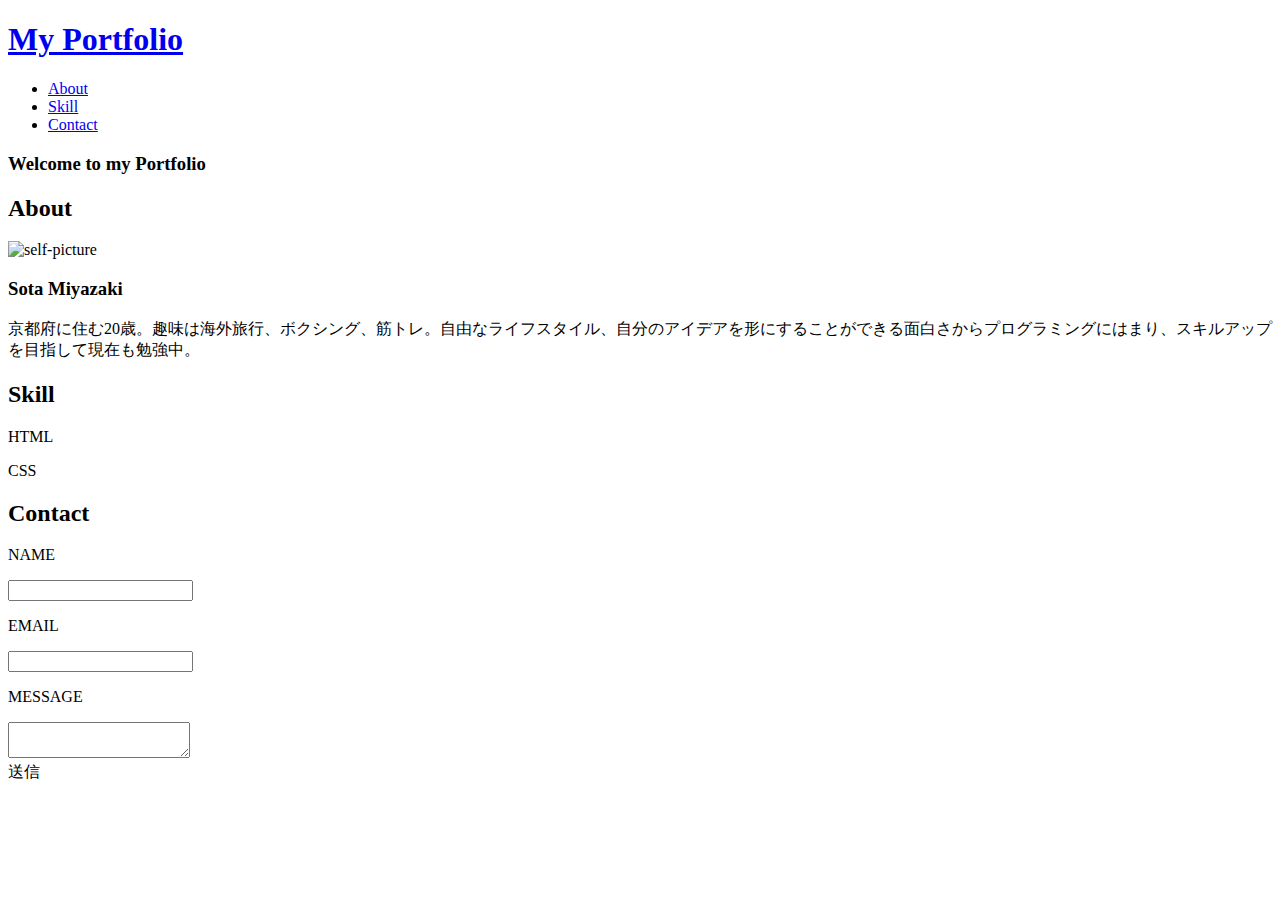
==== index.html @ e2ff8360 "Add files via upload" ====
<!DOCTYPE html>
<html lang="ja">
<head>
  <meta charset="UTF-8">
  <meta name="viewport" content="width=device-width, initial-scale=1.0">
  <title>My Portfolio</title>
  <link rel="stylesheet" href="style.css">
</head>
<body>
  
  <header>
    <a href="#top"><h1>My Portfolio</h1></a>
    <nav>
      <ul>
        <li>
          <a href="#about">About</a> 
        </li>
        <li>
          <a href="#skill">Skill</a> 
        </li>
        <li>
          <a href="#contact">Contact</a> 
        </li>
      </ul>
     </nav>
  </header>

  <section class="hero" id="top">
   <div>
    <h3>Welcome to my Portfolio</h3>
   </div>
  </section>

  <section class="description">
    
    
      <h2 id="about">About</h2>
    
    <div class="about">
      <div class="self-picture">
        <img src="self.jpg" alt="self-picture" width="143" height="173">
      </div>
      
      <div class="introduction">
        <h3>Sota Miyazaki</h3>
        <p>京都府に住む20歳。趣味は海外旅行、ボクシング、筋トレ。自由なライフスタイル、自分のアイデアを形にすることができる面白さからプログラミングにはまり、スキルアップを目指して現在も勉強中。</p>
      </div>
    </div>  
      
    </div>

    <div class="skill" id="skill">
      <h2>Skill</h2>
      <div class="box">
          <p class="html">HTML</p>
          <p class="css">CSS</p>
      </div>
      
    </div>

    <div class="contact" id="contact">
      <h2>Contact</h2>
      <form>
        <div>
          <p>NAME</p>
          <input type="email">
          <p>EMAIL</p>
          <input type="text">
        </div>
        
        <p>MESSAGE</p>
        <textarea></textarea>
      </form>
      <div class="btn">
        <buttom disabled>送信</buttom>
      </div>
      
    </div>
    
    
  </section>
  
 

  
</body>
</html>
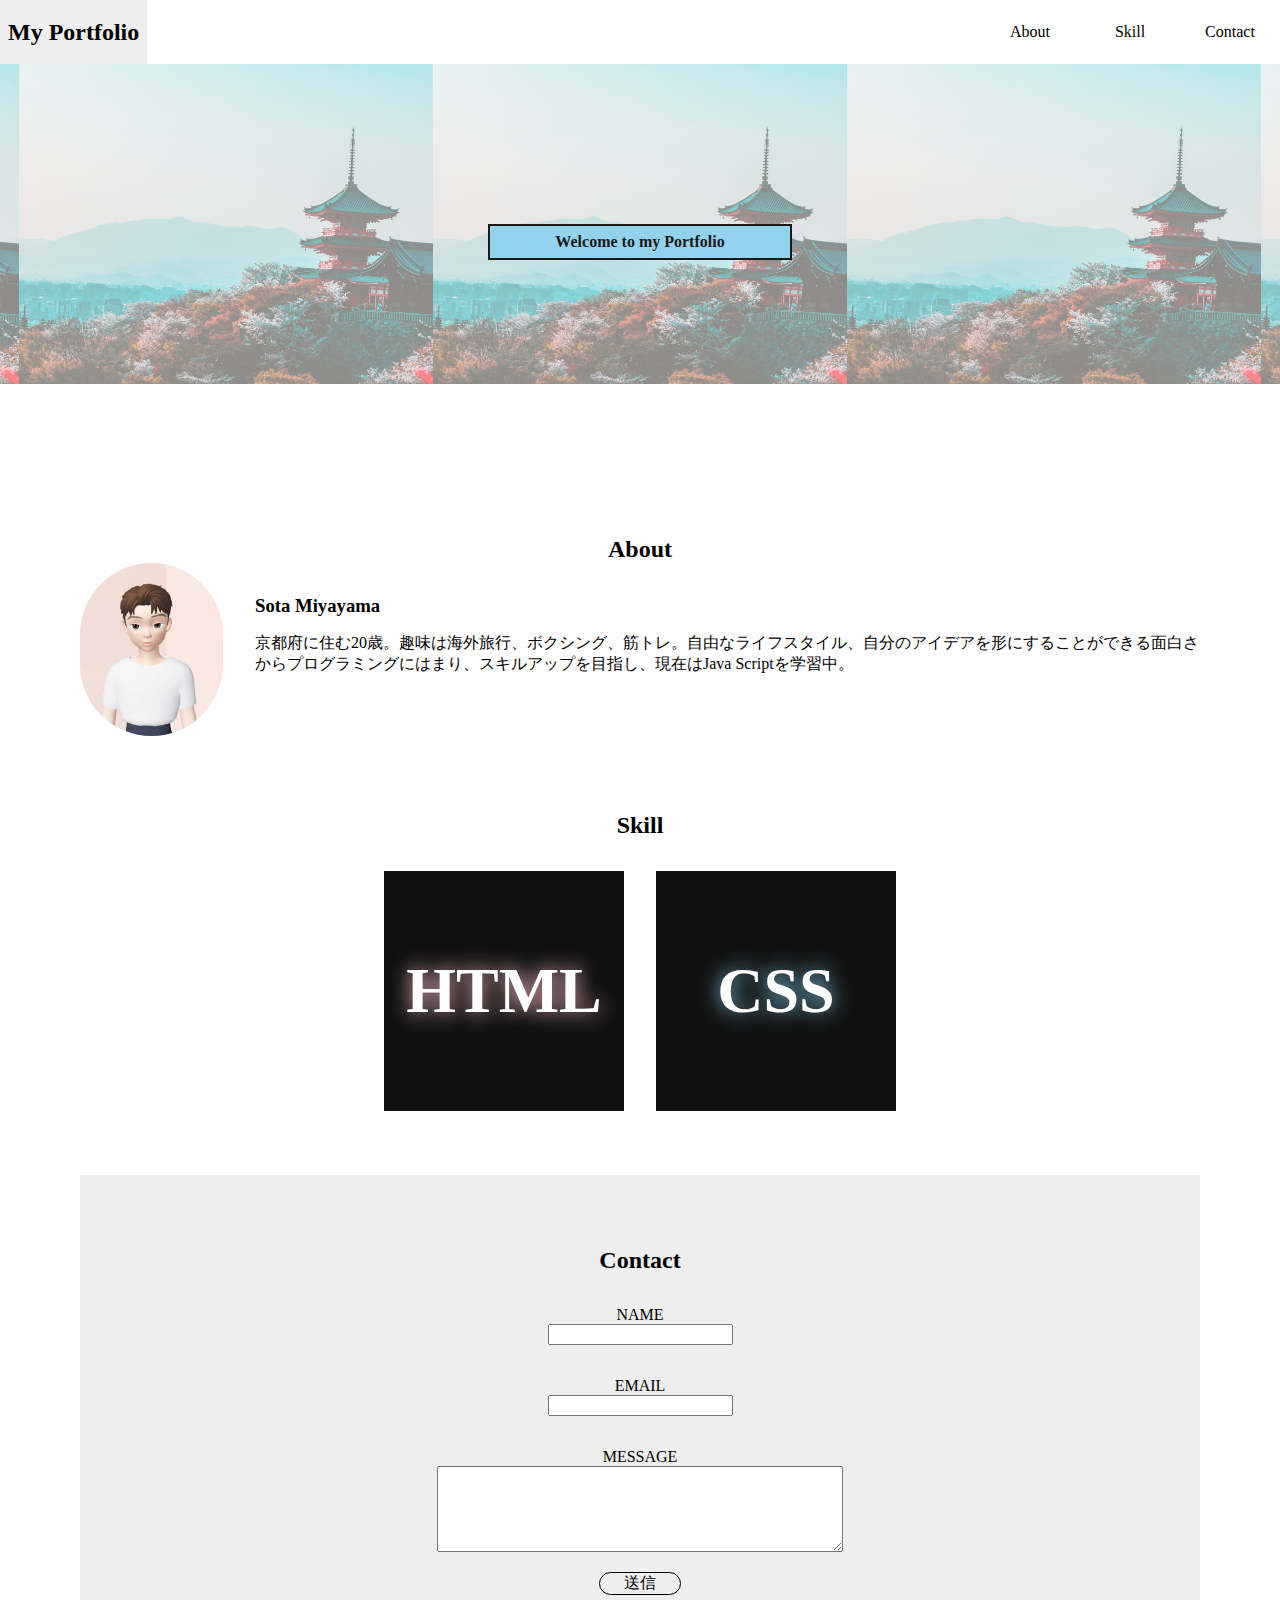
==== commit 794b37b7: "Add files via upload" ====
--- a/index.html
+++ b/index.html
@@ -42,8 +42,8 @@
       </div>
       
       <div class="introduction">
-        <h3>Sota Miyazaki</h3>
-        <p>京都府に住む20歳。趣味は海外旅行、ボクシング、筋トレ。自由なライフスタイル、自分のアイデアを形にすることができる面白さからプログラミングにはまり、スキルアップを目指して現在も勉強中。</p>
+        <h3>Sota Miyayama</h3>
+        <p>京都府に住む20歳。趣味は海外旅行、ボクシング、筋トレ。自由なライフスタイル、自分のアイデアを形にすることができる面白さからプログラミングにはまり、スキルアップを目指し、現在はJava Scriptを学習中。</p>
       </div>
     </div>  
       
--- a/style.css
+++ b/style.css
@@ -0,0 +1,282 @@
+@charset "utf-8";
+
+/*common*/
+
+body {
+  margin: 0;
+}
+
+h1 {
+  margin: 0;
+  font-size: 24px;
+}
+
+h2 {
+  margin: 0;
+}
+
+h3 {
+  margin: 0;
+}
+
+p {
+  margin: 0;
+}
+
+a {
+  color: inherit;
+  text-decoration: none;
+}
+
+/*header*/
+
+header {
+  display: flex;
+  background: white;
+  height: 64px;
+  width: 100%;
+  position: fixed;
+  top: 0;
+  z-index: 10; /*ヘッダーが一番上に重なるようにする*/
+ }
+
+ header h1 {
+  line-height: 64px;
+  margin: 0 8px;
+ }
+
+nav {
+  margin-left: auto;
+}
+
+ul {
+  list-style: none;
+  padding: 0;
+  margin: 0;
+  display: flex;
+}
+
+nav a {
+  display: block;
+  width: 100px;
+  line-height: 64px;
+  text-align: center;
+}
+
+a:hover {
+  background: #eee;
+}
+
+/*hero*/
+
+
+.hero {
+ background-image: url(landscape.png);
+ background-repeat:  repeat-x;  
+ background-position: center; 
+ background-size: contain;
+ width: 100%;
+ height: 320px;
+ opacity: 0.9;
+ margin-top: 64px; /*一番上にスクロールしたとき画像がヘッダーと重ならないようにするため*/
+}
+ 
+
+
+.hero h3 {
+  font-size: 16px;
+  background: skyblue;
+  width: 300px;
+  height: 32px;
+  line-height: 32px;
+  text-align: center;
+  border: 2px solid black;
+  margin: 0 auto;
+ position: relative; /*h3にalign-itemsで真ん中にできなかったから仕方なく使用*/
+ top: 160px;
+  animation: popup 2s;
+}
+
+@keyframes popup {
+  0% {
+    transform: translateY(20px);
+    opacity: 0;
+  }
+  80% {
+    transform: none;
+    opacity: 1;
+  }
+  100% {
+    transform: none;
+    opacity: 1;
+  }
+}
+
+/*description*/
+
+.description {
+  padding: 80px;
+  text-align: center;
+}
+.description h2 {
+  padding-top: 72px;
+}
+
+.about {
+  display: flex;
+  gap: 32px;
+}
+
+.self-picture img {
+  border-radius: 100px;
+}
+
+.introduction h3 {
+  margin-top: 32px;
+  text-align: left;
+}
+
+.introduction p {
+  margin-top: 16px;
+  text-align: left;
+}
+
+.box {
+  display: flex;
+  gap: 32px;
+  text-align: center;
+  margin-top: 40px;
+  width: 512px;
+  margin: 32px auto 0; 
+}
+
+.html {
+  width: 240px;
+  height: 240px;
+  line-height: 240px;
+  font-size: 64px;
+  font-weight: bold;
+  background: #111;
+  color: white;
+  text-shadow: 0 0 20px pink;
+}
+.css {
+  width: 240px;
+  height: 240px;
+  line-height: 240px;
+  font-size: 64px;
+  font-weight: bold;
+  background: #111;
+  color: white;
+  text-shadow: 0 0 20px skyblue;
+}
+
+
+/*contact*/
+
+.contact {
+  background: #eee;
+  padding-bottom: 72px;
+  margin-top: 64px;
+  text-align: center;
+}
+
+textarea {
+  width: 400px;
+  height: 80px;
+}
+
+.btn {
+  width: 80px;
+  border: 1px solid black;
+  border-radius: 16px;
+  margin:16px auto 0;
+
+}
+
+.btn:hover {
+  opacity: 0.7;
+  cursor: pointer;
+}
+
+form p {
+  margin-top: 32px;
+}
+
+/*smart phone*/
+
+@media (max-width: 600px) {
+
+ /*header*/
+
+ header {
+  min-width: 300px;
+  width: 100%;
+ }
+
+ header h1 {
+  white-space: nowrap; /*改行しない*/
+ }
+
+ nav {
+  padding: 0 16px;
+ }
+ nav a {
+  width: 60px;
+}
+
+ /*description*/
+ .description {
+  text-align: center;
+  padding: 32px;
+  min-width: 300px;
+}
+ .box {
+  display: block;
+  margin-top: 40px;
+  width: 240px;
+  margin: 32px auto 0; 
+}
+
+.about {
+  display: block;
+}
+
+.introduction {
+  min-width: 240px;
+}
+
+.html {
+  width: 240px;
+  height: 240px;
+  line-height: 240px;
+  font-size: 64px;
+  font-weight: bold;
+  background: #111;
+  color: white;
+  text-shadow: 0 0 20px pink;
+  min-width: 240px;
+}
+.css {
+  width: 240px;
+  height: 240px;
+  line-height: 240px;
+  font-size: 64px;
+  font-weight: bold;
+  background: #111;
+  color: white;
+  text-shadow: 0 0 20px skyblue;
+  margin-top: 32px;
+  min-width: 240px;
+}
+
+.contact {
+  min-width: 240px; 
+ 
+
+}
+textarea {
+ width: 240px;
+}
+
+}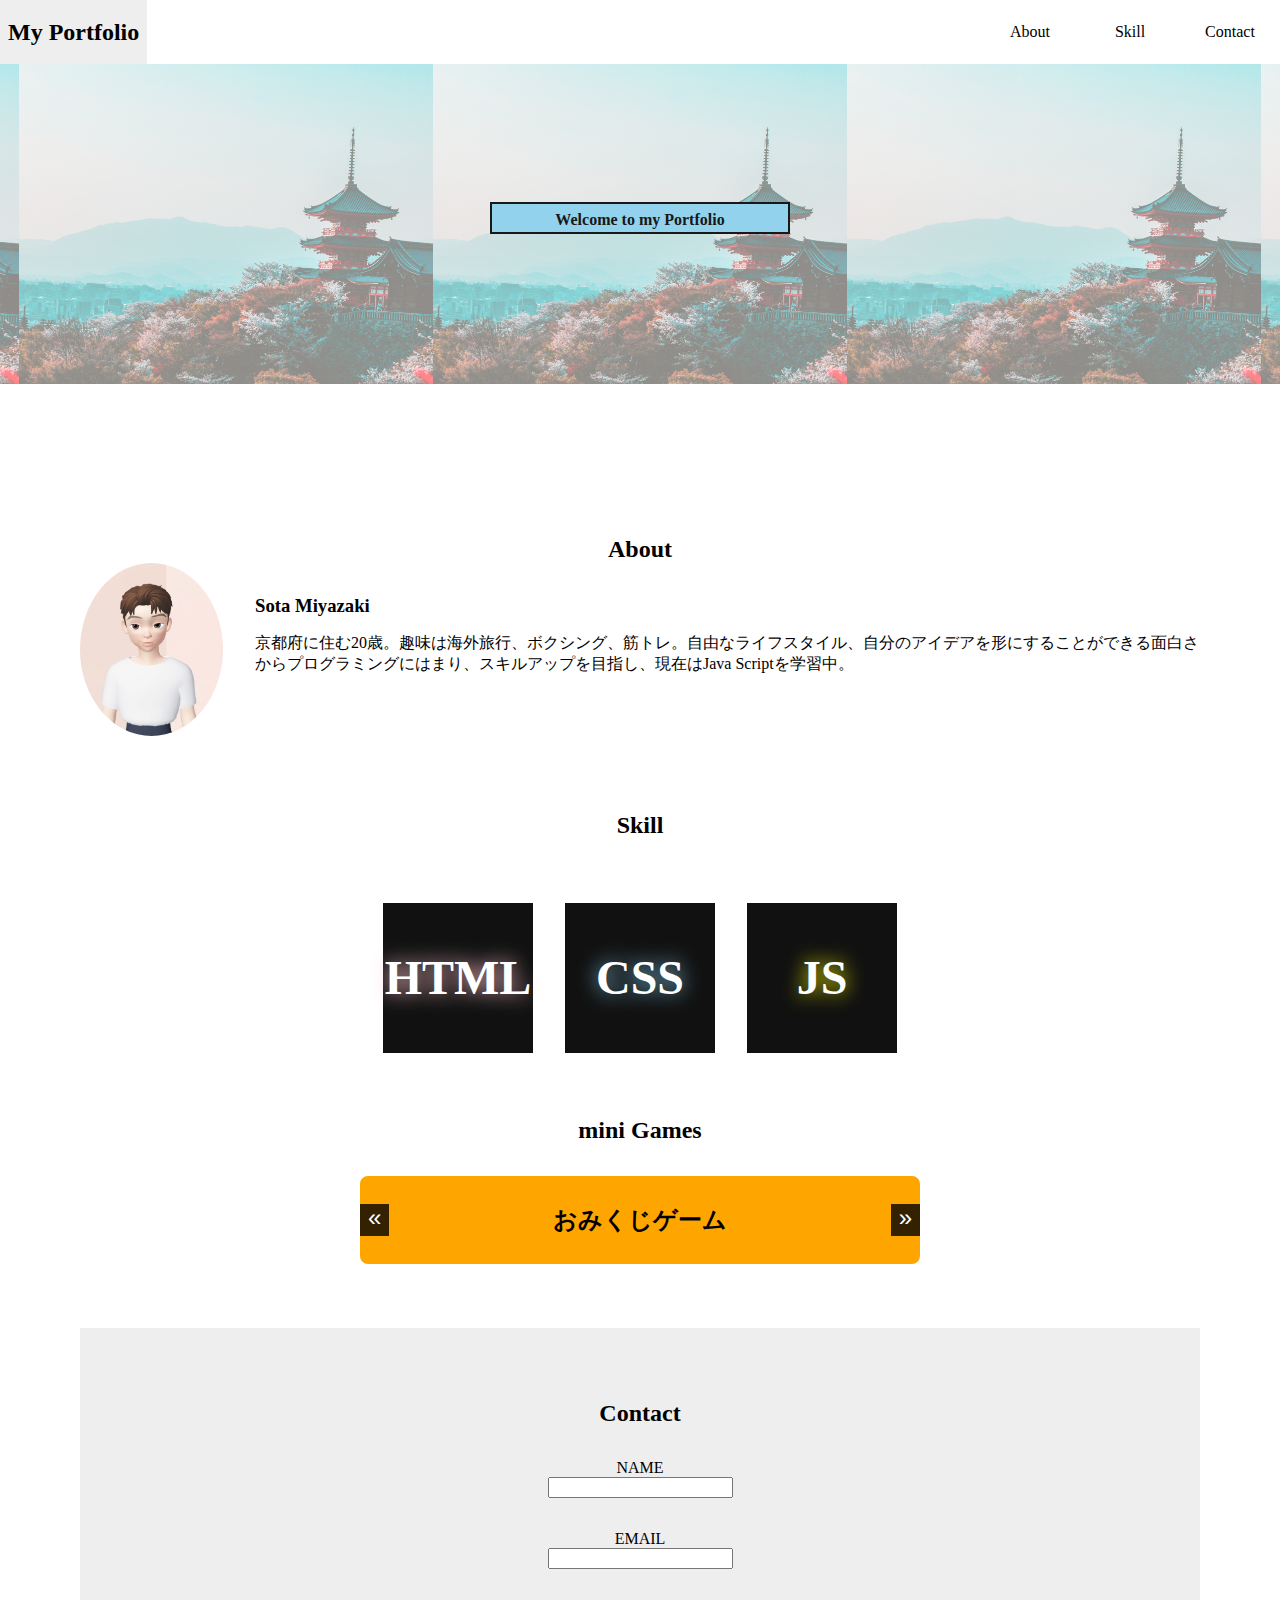
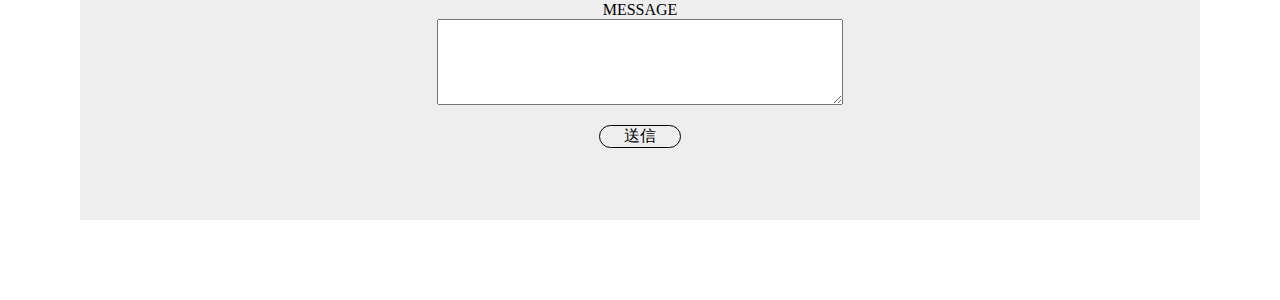
==== commit 339c5662: "Add files via upload" ====
--- a/index.html
+++ b/index.html
@@ -23,6 +23,7 @@
         </li>
       </ul>
      </nav>
+
   </header>
 
   <section class="hero" id="top">
@@ -31,18 +32,18 @@
    </div>
   </section>
 
-  <section class="description">
+  <section class="main">
     
     
       <h2 id="about">About</h2>
     
-    <div class="about">
+    <div class="description">
       <div class="self-picture">
         <img src="self.jpg" alt="self-picture" width="143" height="173">
       </div>
       
       <div class="introduction">
-        <h3>Sota Miyayama</h3>
+        <h3>Sota Miyazaki</h3>
         <p>京都府に住む20歳。趣味は海外旅行、ボクシング、筋トレ。自由なライフスタイル、自分のアイデアを形にすることができる面白さからプログラミングにはまり、スキルアップを目指し、現在はJava Scriptを学習中。</p>
       </div>
     </div>  
@@ -50,13 +51,34 @@
     </div>
 
     <div class="skill" id="skill">
-      <h2>Skill</h2>
+        <h2>Skill</h2>
+      
       <div class="box">
           <p class="html">HTML</p>
           <p class="css">CSS</p>
+          <p class="js">JS</p>
       </div>
       
     </div>
+
+    <section class="games">
+      <h1>mini Games</h1>
+      <div class="container">
+        <ul id="omikuji-ul">
+          <li>
+            <a href="game-1.html" target="_blank" class="game1">おみくじゲーム</a>
+          </li>
+  
+          <li>
+            <a href="game-2.html" target="_blank" class="game2">三択クイズ</a>
+          </li>
+        </ul>
+
+        <button id="prev">&laquo;</button> 
+        <button id="next">&raquo;</button> 
+      </div> 
+      
+  </section>
 
     <div class="contact" id="contact">
       <h2>Contact</h2>
@@ -72,16 +94,20 @@
         <textarea></textarea>
       </form>
       <div class="btn">
-        <buttom disabled>送信</buttom>
+        <buttom id="send">送信</buttom>
       </div>
       
     </div>
     
-    
+    <div id="message">
+      
+      <p><span>ATTENTION!!</span><br>送信機能はまだ実装されていません</p>
+      <p id="attention" class="p-close">閉じる</p>
+    </div>
   </section>
   
  
 
-  
+  <script src="js/main.js"></script>
 </body>
 </html>--- a/style.css
+++ b/style.css
@@ -37,7 +37,7 @@
   width: 100%;
   position: fixed;
   top: 0;
-  z-index: 10; /*ヘッダーが一番上に重なるようにする*/
+  z-index: 10;
  }
 
  header h1 {
@@ -45,25 +45,25 @@
   margin: 0 8px;
  }
 
-nav {
-  margin-left: auto;
-}
-
-ul {
+header nav {
+  margin-left: auto; /**/
+}
+
+header ul {
   list-style: none;
   padding: 0;
   margin: 0;
   display: flex;
 }
 
-nav a {
+header nav a {
   display: block;
   width: 100px;
   line-height: 64px;
   text-align: center;
 }
 
-a:hover {
+ header a:hover {
   background: #eee;
 }
 
@@ -81,8 +81,6 @@
  margin-top: 64px; /*一番上にスクロールしたとき画像がヘッダーと重ならないようにするため*/
 }
  
-
-
 .hero h3 {
   font-size: 16px;
   background: skyblue;
@@ -91,9 +89,10 @@
   line-height: 32px;
   text-align: center;
   border: 2px solid black;
+  box-sizing: border-box;
   margin: 0 auto;
- position: relative; /*h3にalign-itemsで真ん中にできなかったから仕方なく使用*/
- top: 160px;
+  position: relative; 
+  top: 138px;
   animation: popup 2s;
 }
 
@@ -114,21 +113,21 @@
 
 /*description*/
 
+.main {
+  padding: 80px;
+  text-align: center;
+}
+.main h2 {
+  padding-top: 72px;
+}
+
 .description {
-  padding: 80px;
-  text-align: center;
-}
-.description h2 {
-  padding-top: 72px;
-}
-
-.about {
   display: flex;
   gap: 32px;
 }
 
 .self-picture img {
-  border-radius: 100px;
+  border-radius: 50%;
 }
 
 .introduction h3 {
@@ -144,33 +143,123 @@
 .box {
   display: flex;
   gap: 32px;
-  text-align: center;
-  margin-top: 40px;
-  width: 512px;
-  margin: 32px auto 0; 
+  margin: 32px auto 0; /*3つのboxを含む箱を中央*/
 }
 
 .html {
-  width: 240px;
-  height: 240px;
-  line-height: 240px;
-  font-size: 64px;
+  width: 150px;
+  height: 150px;
+  line-height: 150px;
+  font-size: 48px;
   font-weight: bold;
   background: #111;
   color: white;
   text-shadow: 0 0 20px pink;
+  margin: 32px 0 0 auto; /*左にのみ余白調整で中央寄せ*/
 }
 .css {
-  width: 240px;
-  height: 240px;
-  line-height: 240px;
-  font-size: 64px;
+  width: 150px;
+  height: 150px;
+  line-height: 150px;
+  font-size: 48px;
   font-weight: bold;
   background: #111;
   color: white;
   text-shadow: 0 0 20px skyblue;
-}
-
+  margin-top: 32px;/*左右余白はgap32があるから必要なし*/
+}
+.js {
+  width: 150px;
+  height: 150px;
+  line-height: 150px;
+  font-size: 48px;
+  font-weight: bold;
+  background: #111;
+  color: white;
+  text-shadow: 0 0 20px yellow;
+  margin: 32px auto 0 0; /*右のみ余白調整で中央寄せ*/
+}
+
+/*games*/
+.games {
+  width: 50%;
+  margin: 16px auto;
+}
+.games h1 {
+  margin: 64px 0 32px 0;
+}
+
+.games #omikuji-ul {
+  list-style: none;
+  padding: 0;
+  margin: 0;
+  display: flex;
+  transition: transform .3s;
+}
+
+.games li {
+  height: 100%;
+  min-width: 100%;/* 画像が親のulの幅100％になるようにする。これがないと画像が縮まる */
+}
+
+.game1 { 
+  display: inline-block;/*aにwidthを設定するため*/
+  font-size: 24px;
+  font-weight: bold;
+  border: 4px solid orange;
+  border-radius: 8px;
+  background: orange;
+  padding: 24px 0;
+  width: 100%;
+  box-sizing: border-box;
+}
+
+.game2 {
+  display: inline-block;/*aにwidthを設定するため*/
+  font-size: 24px;
+  font-weight: bold;
+  border: 4px solid pink;
+  border-radius: 8px;
+  background: pink;
+  padding: 24px 0;
+  width: 100%;
+  box-sizing: border-box;
+}
+
+.container {
+  position: relative;
+  width: 100%;
+  overflow: hidden;
+}
+
+#prev, 
+#next {
+position: absolute;
+top: 50%;
+transform: translateY(-50%);
+border: none;
+background: rgba(0, 0, 0, .8);
+color: #fff;
+font-size: 24px;
+padding: 0 8px 4px;
+cursor: pointer;
+}
+
+#prev:hover,
+#next:hover {
+  opacity: .8;
+}
+
+#prev {
+  left: 0;
+}
+#next {
+  right: 0;
+} 
+
+.hidden {
+  display: none;
+}
 
 /*contact*/
 
@@ -191,26 +280,169 @@
   border: 1px solid black;
   border-radius: 16px;
   margin:16px auto 0;
-
+  cursor: pointer;
 }
 
 .btn:hover {
   opacity: 0.7;
-  cursor: pointer;
+}
+.btn:active {
+  transform: translateY(2px);
 }
 
 form p {
   margin-top: 32px;
 }
 
-/*smart phone*/
+#message {
+  background: yellow;
+  border: 2px solid black;
+  border-radius: 8px;
+  width: 200px;
+  z-index: 10;
+  position: fixed;
+  right: 64px;
+  bottom: 64px;
+  opacity: 0;
+  transform: translateY(16px);
+  transition: opacity .4s, transform .4s; 
+} 
+
+#message span {
+  color: red;
+}
+
+#message.show {
+  opacity: 1;
+  transform: none; 
+}
+
+.p-close {
+  font-size: 12px;
+  border: 1px dashed black;
+  cursor: pointer;
+}
+
+.p-close:hover {
+  opacity: 0.5;
+}
+
+
+/*Omikuji*/
+
+.omikuji {
+  width: 240px;
+  margin: 0 auto;
+}
+
+.omikuji div {
+border: 4px double gold;
+margin-top: 64px;
+
+}
+
+.omikuji h1 {
+  border-bottom: 4px solid gold;
+  padding: 16px 24px;
+  text-align: center;
+  font-size: 24px;
+  font-weight: normal;
+  color: red;
+}
+
+#omikuji-result {
+  padding: 32px 24px;
+  text-align: center;
+  font-size: 24px;
+  font-weight: bold;
+  color: red;
+}
+
+#omikuji-btn {
+  all: unset;
+  background: gold;
+  border-radius: 8px;
+  width: 100%;
+  text-align: center;
+  padding: 8px 0;
+  font-weight: bold;
+  margin-top: 24px;
+  cursor: pointer;
+  box-shadow: 0px 4px #333;
+}
+
+#omikuji-btn:hover {
+  opacity: .8;
+}
+
+#omikuji-btn:active {
+  transform: translateY(3px);
+  box-shadow: 0px 1px #333;
+}
+
+/*三択クイズ*/
+.main-quiz {
+  width: 320px;
+  margin: 64px auto;
+  padding: 32px;
+  border-radius: 8px;
+  background: #f8f5e3;
+}
+
+.main-quiz h1 {
+  font-size: 32px;
+  border-bottom: 2px solid #aaa;
+  padding-bottom: 8px;
+}
+
+.main-quiz section h2 {
+  font-size: 16px;
+  margin-top: 16px;
+}
+
+.main-quiz section ol {
+  margin: 0;
+  margin-top: 8px;
+}
+.main-quiz section li {
+  margin-top: 8px;
+  padding-left: 4px;
+  cursor: pointer;
+  
+}
+
+.main-quiz section li.skyblue {
+  background: skyblue;
+}
+
+.main-quiz section li:hover {
+  opacity: .6;
+}
+
+.correct {
+  background: lightgreen;
+}
+
+.correct::after {
+  content: " -正解！- "
+}
+
+.wrong {
+  background: pink;
+}
+
+.wrong::after {
+  content: " -不正解！- "
+}
+
+
+
 
 @media (max-width: 600px) {
 
  /*header*/
-
  header {
-  min-width: 300px;
+  /* min-width: 300px; */
   width: 100%;
  }
 
@@ -226,19 +458,23 @@
 }
 
  /*description*/
- .description {
+ .main {
   text-align: center;
   padding: 32px;
   min-width: 300px;
-}
+ }
+
+
  .box {
   display: block;
   margin-top: 40px;
   width: 240px;
-  margin: 32px auto 0; 
-}
-
-.about {
+  margin: 32px auto 0;/*3つの要素全体を中央寄せ*/
+  /* outline: 3px solid red; */
+}
+
+
+.description {
   display: block;
 }
 
@@ -247,28 +483,42 @@
 }
 
 .html {
-  width: 240px;
-  height: 240px;
-  line-height: 240px;
-  font-size: 64px;
+  width: 150px;
+  height: 150px;
+  line-height: 150px;
+  font-size: 48px;
   font-weight: bold;
   background: #111;
   color: white;
   text-shadow: 0 0 20px pink;
-  min-width: 240px;
+  /* min-width: 150px; */
+  margin: 0 auto;/*要素(.box)の中で中央寄せ*/
 }
 .css {
-  width: 240px;
-  height: 240px;
-  line-height: 240px;
-  font-size: 64px;
+  width: 150px;
+  height: 150px;
+  line-height: 150px;
+  font-size: 48px;
   font-weight: bold;
   background: #111;
   color: white;
   text-shadow: 0 0 20px skyblue;
-  margin-top: 32px;
-  min-width: 240px;
-}
+  margin: 32px auto 0;/*要素(.box)の中で中央寄せ*/
+  /* min-width: 150px; */
+} 
+
+.js {
+  width: 150px;
+  height: 150px;
+  line-height: 150px;
+  font-size: 48px;
+  font-weight: bold;
+  background: #111;
+  color: white;
+  text-shadow: 0 0 20px yellow;
+  margin: 32px auto 0;/*要素(.box)の中で中央寄せ*/
+}
+
 
 .contact {
   min-width: 240px; 
@@ -279,4 +529,5 @@
  width: 240px;
 }
 
+
 }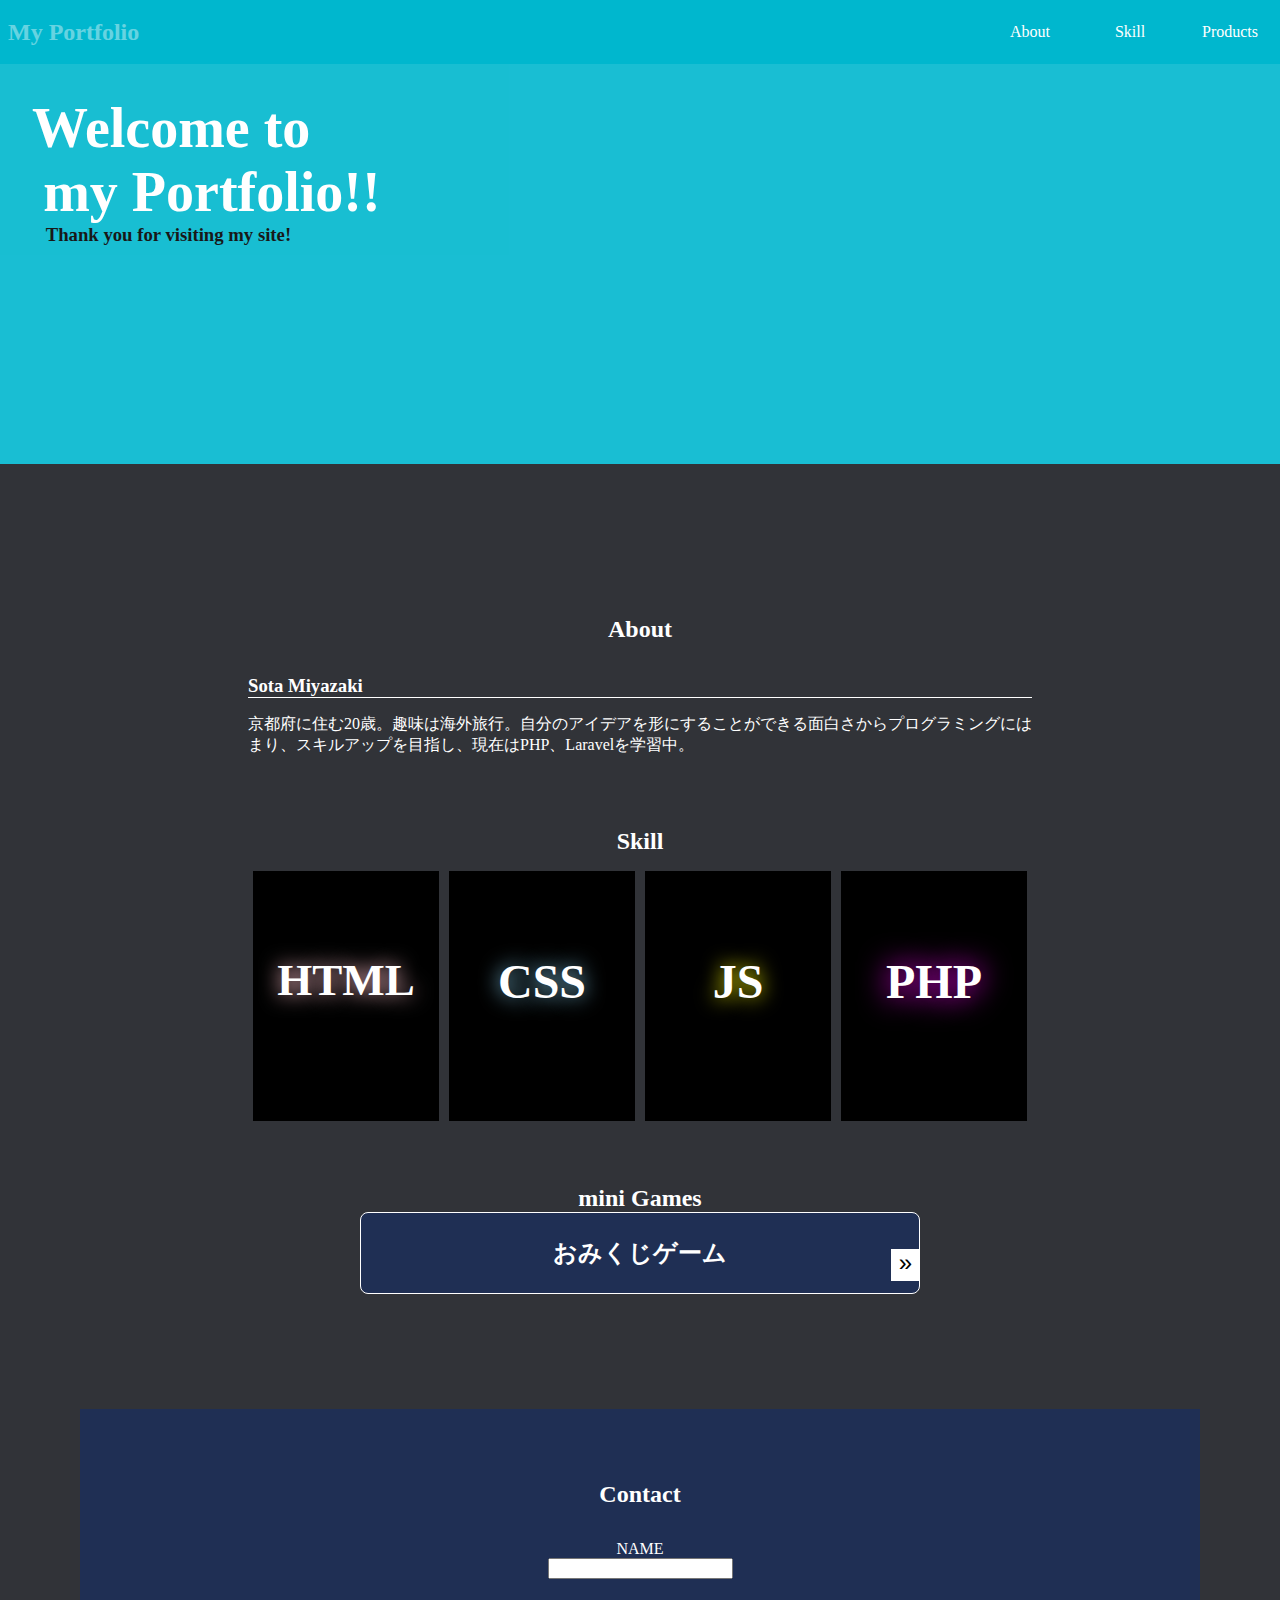
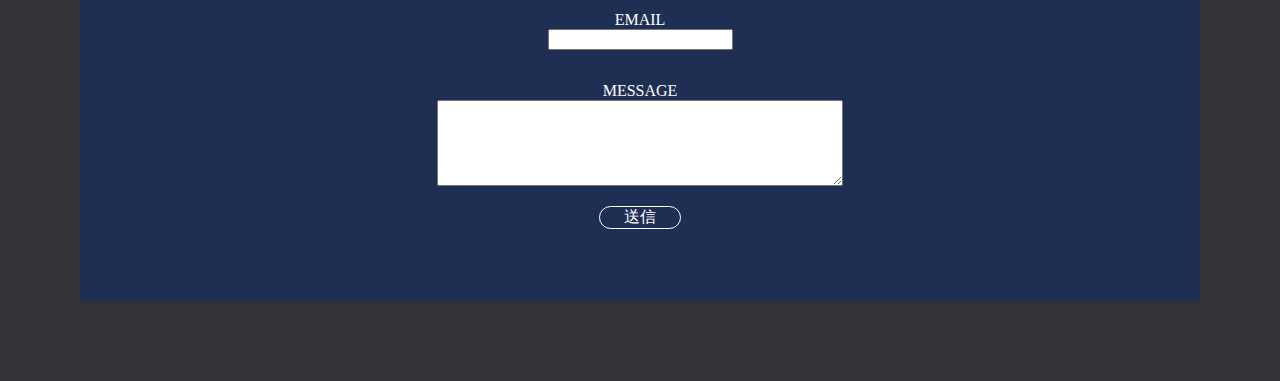
==== commit 1d5af4a6: "Add files via upload" ====
--- a/index.html
+++ b/index.html
@@ -19,66 +19,54 @@
           <a href="#skill">Skill</a> 
         </li>
         <li>
-          <a href="#contact">Contact</a> 
+          <a href="#products">Products</a>
         </li>
       </ul>
      </nav>
 
   </header>
-
   <section class="hero" id="top">
-   <div>
-    <h3>Welcome to my Portfolio</h3>
-   </div>
+    <h1>Welcome to <br>&thinsp;my Portfolio!!</h1>
+    <h3>&ensp; Thank you for visiting my site!
+    </h3>
   </section>
 
-  <section class="main">
-    
-    
-      <h2 id="about">About</h2>
-    
-    <div class="description">
-      <div class="self-picture">
-        <img src="self.jpg" alt="self-picture" width="143" height="173">
-      </div>
-      
-      <div class="introduction">
+<section class="main">
+    <div class="introduction" id="about">
+        <h2>About</h2>
         <h3>Sota Miyazaki</h3>
-        <p>京都府に住む20歳。趣味は海外旅行、ボクシング、筋トレ。自由なライフスタイル、自分のアイデアを形にすることができる面白さからプログラミングにはまり、スキルアップを目指し、現在はJava Scriptを学習中。</p>
-      </div>
-    </div>  
-      
+        <p>京都府に住む20歳。趣味は海外旅行。自分のアイデアを形にすることができる面白さからプログラミングにはまり、スキルアップを目指し、現在はPHP、Laravelを学習中。</p>
     </div>
 
     <div class="skill" id="skill">
         <h2>Skill</h2>
-      
+
       <div class="box">
-          <p class="html">HTML</p>
-          <p class="css">CSS</p>
-          <p class="js">JS</p>
+          <p class="html item">HTML</p>
+          <p class="css item">CSS</p>
+          <p class="js item">JS</p>
+          <p class="php item">PHP</p>
       </div>
-      
+
     </div>
 
-    <section class="games">
+    <section class="games" id="products">
       <h1>mini Games</h1>
-      <div class="container">
         <ul id="omikuji-ul">
           <li>
-            <a href="game-1.html" target="_blank" class="game1">おみくじゲーム</a>
+            <a href="game-1" target="_blank" class="game1">おみくじゲーム</a>
           </li>
-  
+
           <li>
-            <a href="game-2.html" target="_blank" class="game2">三択クイズ</a>
+            <a href="game-2" target="_blank" class="game2">三択クイズ</a>
           </li>
         </ul>
 
-        <button id="prev">&laquo;</button> 
-        <button id="next">&raquo;</button> 
-      </div> 
-      
+        <button id="prev">&laquo;</button>
+        <button id="next">&raquo;</button>
+
   </section>
+ 
 
     <div class="contact" id="contact">
       <h2>Contact</h2>
@@ -101,7 +89,7 @@
     
     <div id="message">
       
-      <p><span>ATTENTION!!</span><br>送信機能はまだ実装されていません</p>
+      <p class="mess"><span>ATTENTION!!</span><br>送信機能はまだ実装されていません</p>
       <p id="attention" class="p-close">閉じる</p>
     </div>
   </section>
--- a/style.css
+++ b/style.css
@@ -1,5 +1,4 @@
 @charset "utf-8";
-
 /*common*/
 
 body {
@@ -9,30 +8,35 @@
 h1 {
   margin: 0;
   font-size: 24px;
+  color: white;
 }
 
 h2 {
   margin: 0;
+  color: white;
 }
 
 h3 {
   margin: 0;
+  color: white;
 }
 
 p {
   margin: 0;
+  color: white;
 }
 
 a {
   color: inherit;
   text-decoration: none;
+  color: white;
 }
 
 /*header*/
 
 header {
   display: flex;
-  background: white;
+  background:#00b7ce;
   height: 64px;
   width: 100%;
   position: fixed;
@@ -46,7 +50,7 @@
  }
 
 header nav {
-  margin-left: auto; /**/
+  margin-left: auto;
 }
 
 header ul {
@@ -64,37 +68,35 @@
 }
 
  header a:hover {
-  background: #eee;
+  opacity: 0.4;
 }
 
 /*hero*/
 
 
 .hero {
- background-image: url(landscape.png);
- background-repeat:  repeat-x;  
- background-position: center; 
- background-size: contain;
+ background:#00b7ce;
  width: 100%;
- height: 320px;
+ height: 400px;
  opacity: 0.9;
  margin-top: 64px; /*一番上にスクロールしたとき画像がヘッダーと重ならないようにするため*/
-}
- 
+
+}
+.hero h1 {
+    padding-top: 32px;
+    padding-left: 32px;
+    font-size: 56px;
+    animation: popup 3s;
+}
+
 .hero h3 {
-  font-size: 16px;
-  background: skyblue;
-  width: 300px;
-  height: 32px;
-  line-height: 32px;
-  text-align: center;
-  border: 2px solid black;
-  box-sizing: border-box;
-  margin: 0 auto;
-  position: relative; 
-  top: 138px;
-  animation: popup 2s;
-}
+    color: black;
+    padding-left: 32px;
+}
+
+.number {
+    color: white;
+ }
 
 @keyframes popup {
   0% {
@@ -116,21 +118,19 @@
 .main {
   padding: 80px;
   text-align: center;
+  background: #313338;
 }
 .main h2 {
   padding-top: 72px;
 }
 
-.description {
-  display: flex;
-  gap: 32px;
-}
-
-.self-picture img {
-  border-radius: 50%;
+.introduction {
+    width: 70%;
+    margin: 0 auto;
 }
 
 .introduction h3 {
+  border-bottom: 1px solid white;
   margin-top: 32px;
   text-align: left;
 }
@@ -140,106 +140,83 @@
   text-align: left;
 }
 
+
 .box {
   display: flex;
-  gap: 32px;
-  margin: 32px auto 0; /*3つのboxを含む箱を中央*/
+  width: 70%;
+  margin: 16px auto 0;
+}
+
+.item {
+    flex: 1;
+    margin: 0 5px;
+    width: calc(25vw -10px);
+    height: 13vw;
+    background: black;
+    font-size: 48px;
+    font-weight: bold;
+    padding-top: calc(13vw / 2);
 }
 
 .html {
-  width: 150px;
-  height: 150px;
-  line-height: 150px;
-  font-size: 48px;
-  font-weight: bold;
-  background: #111;
-  color: white;
+  font-size: 45px;
   text-shadow: 0 0 20px pink;
-  margin: 32px 0 0 auto; /*左にのみ余白調整で中央寄せ*/
+
 }
 .css {
-  width: 150px;
-  height: 150px;
-  line-height: 150px;
-  font-size: 48px;
-  font-weight: bold;
-  background: #111;
-  color: white;
   text-shadow: 0 0 20px skyblue;
-  margin-top: 32px;/*左右余白はgap32があるから必要なし*/
 }
 .js {
-  width: 150px;
-  height: 150px;
-  line-height: 150px;
-  font-size: 48px;
-  font-weight: bold;
-  background: #111;
-  color: white;
   text-shadow: 0 0 20px yellow;
-  margin: 32px auto 0 0; /*右のみ余白調整で中央寄せ*/
+}
+
+.php {
+  text-shadow: 0 0 30px rgb(248, 3, 248);
 }
 
 /*games*/
 .games {
   width: 50%;
-  margin: 16px auto;
-}
-.games h1 {
-  margin: 64px 0 32px 0;
+  margin: 64px auto 0;
+  position: relative;
+  overflow: hidden;
+  height: 160px;
 }
 
 .games #omikuji-ul {
+  width: 100%;/*miniGamesの領域いっぱいに広げる*/
   list-style: none;
   padding: 0;
-  margin: 0;
+  margin: 0 0 16px 0;/*miniGamesが16px,margin-bottomも16pxだから真ん中に矢印が来る*/
   display: flex;
   transition: transform .3s;
 }
 
 .games li {
-  height: 100%;
-  min-width: 100%;/* 画像が親のulの幅100％になるようにする。これがないと画像が縮まる */
-}
-
-.game1 { 
-  display: inline-block;/*aにwidthを設定するため*/
+  min-width: 100%;/*画像が親のulの幅100％になるようにする。これがないと画像が縮まる */
+}
+
+.game1,
+.game2 {
+  display: inline-block;/*aにwidthを設定するため */
   font-size: 24px;
   font-weight: bold;
-  border: 4px solid orange;
   border-radius: 8px;
-  background: orange;
+  background:#1f2f54;
+  border: 1px solid white;
+  box-sizing: border-box;
   padding: 24px 0;
   width: 100%;
-  box-sizing: border-box;
-}
-
-.game2 {
-  display: inline-block;/*aにwidthを設定するため*/
-  font-size: 24px;
-  font-weight: bold;
-  border: 4px solid pink;
-  border-radius: 8px;
-  background: pink;
-  padding: 24px 0;
-  width: 100%;
-  box-sizing: border-box;
-}
-
-.container {
-  position: relative;
-  width: 100%;
-  overflow: hidden;
-}
-
-#prev, 
+}
+
+#prev,
 #next {
 position: absolute;
 top: 50%;
 transform: translateY(-50%);
 border: none;
-background: rgba(0, 0, 0, .8);
-color: #fff;
+background: white;
+color: black;
 font-size: 24px;
 padding: 0 8px 4px;
 cursor: pointer;
@@ -255,7 +232,7 @@
 }
 #next {
   right: 0;
-} 
+}
 
 .hidden {
   display: none;
@@ -264,7 +241,7 @@
 /*contact*/
 
 .contact {
-  background: #eee;
+  background:#1f2f54;
   padding-bottom: 72px;
   margin-top: 64px;
   text-align: center;
@@ -277,7 +254,8 @@
 
 .btn {
   width: 80px;
-  border: 1px solid black;
+  color: white;
+  border: 1px solid white;
   border-radius: 16px;
   margin:16px auto 0;
   cursor: pointer;
@@ -308,6 +286,10 @@
   transition: opacity .4s, transform .4s; 
 } 
 
+.mess {
+  color: black;
+}
+
 #message span {
   color: red;
 }
@@ -318,6 +300,7 @@
 }
 
 .p-close {
+  color: black;
   font-size: 12px;
   border: 1px dashed black;
   cursor: pointer;
@@ -326,7 +309,6 @@
 .p-close:hover {
   opacity: 0.5;
 }
-
 
 /*Omikuji*/
 
@@ -386,18 +368,20 @@
   margin: 64px auto;
   padding: 32px;
   border-radius: 8px;
-  background: #f8f5e3;
+  background: #F8F5E3;
 }
 
 .main-quiz h1 {
   font-size: 32px;
   border-bottom: 2px solid #aaa;
   padding-bottom: 8px;
+  color: black;
 }
 
 .main-quiz section h2 {
   font-size: 16px;
   margin-top: 16px;
+  color: black;
 }
 
 .main-quiz section ol {
@@ -408,7 +392,7 @@
   margin-top: 8px;
   padding-left: 4px;
   cursor: pointer;
-  
+
 }
 
 .main-quiz section li.skyblue {
@@ -441,93 +425,62 @@
 @media (max-width: 600px) {
 
  /*header*/
- header {
-  /* min-width: 300px; */
-  width: 100%;
- }
-
  header h1 {
   white-space: nowrap; /*改行しない*/
  }
 
- nav {
-  padding: 0 16px;
- }
- nav a {
-  width: 60px;
-}
-
- /*description*/
- .main {
-  text-align: center;
-  padding: 32px;
-  min-width: 300px;
- }
-
-
- .box {
-  display: block;
-  margin-top: 40px;
-  width: 240px;
-  margin: 32px auto 0;/*3つの要素全体を中央寄せ*/
-  /* outline: 3px solid red; */
-}
-
-
-.description {
-  display: block;
-}
-
-.introduction {
-  min-width: 240px;
-}
-
-.html {
-  width: 150px;
-  height: 150px;
-  line-height: 150px;
-  font-size: 48px;
-  font-weight: bold;
-  background: #111;
-  color: white;
-  text-shadow: 0 0 20px pink;
-  /* min-width: 150px; */
-  margin: 0 auto;/*要素(.box)の中で中央寄せ*/
-}
-.css {
-  width: 150px;
-  height: 150px;
-  line-height: 150px;
-  font-size: 48px;
-  font-weight: bold;
-  background: #111;
-  color: white;
-  text-shadow: 0 0 20px skyblue;
-  margin: 32px auto 0;/*要素(.box)の中で中央寄せ*/
-  /* min-width: 150px; */
-} 
-
-.js {
-  width: 150px;
-  height: 150px;
-  line-height: 150px;
-  font-size: 48px;
-  font-weight: bold;
-  background: #111;
-  color: white;
-  text-shadow: 0 0 20px yellow;
-  margin: 32px auto 0;/*要素(.box)の中で中央寄せ*/
-}
-
+ header ul {
+  width: 100%;
+ }
+
+ nav ul li a{
+  padding: 0 6px;
+  box-sizing: border-box;
+  width: 100%;
+ }
+
+
+.box {
+    display: block;
+}
+
+.item {
+    margin: 32px auto;
+    width: 150px;
+    height: 150px;
+    line-height: 150px;
+    background: #111;
+    font-size: 48px;
+    font-weight: bold;
+    padding: 0;
+}
+
+
+.games {
+  width: 80%;
+}
+
+.game1 {
+  font-size: 16px;
+}
+
+.game2 {
+  font-size: 16px;
+}
 
 .contact {
   min-width: 240px; 
- 
-
-}
+}
+
 textarea {
  width: 240px;
 }
 
-
+#message {
+  pointer-events: none;
+}
+
+.p-close {
+  pointer-events: all;
+}
 }